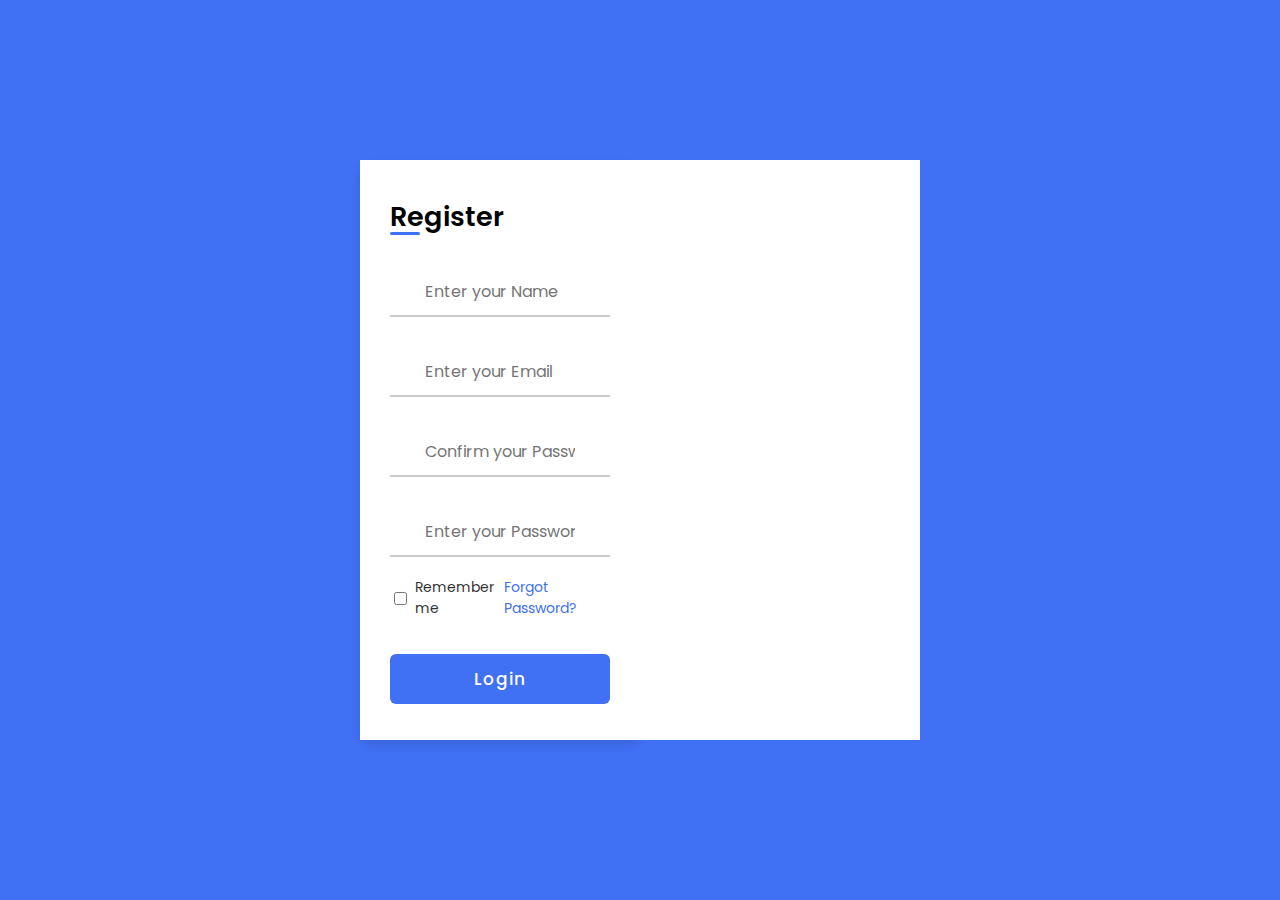
==== Html/login.html @ 5b7929e3 "MohammadKaif(webrock-06)" ====
<!DOCTYPE html>
<html lang="en">

<head>
    <meta charset="UTF-8">
    <meta http-equiv="X-UA-Compatible" content="IE=edge">
    <meta name="viewport" content="width=device-width, initial-scale=1.0">

    <!--Iconsout CSS-->
    <link rel="stylesheet" href="https://unicons.iconscout.com/release/v4.0.0/css/line.css">

    <!--CSS-->
    <link rel="stylesheet" href="style21.css">

    <title>WebRock.in:LoginSuccessful</title>
    <link rel="shortcut icon" type="image" href="img/webrock.png">
</head>

<body>
    <div class="container">
        <div class="forms">
            <div class="form Login">
                <span class="title">Register</span>
                <form action="post">
                    <div class="input-field">
                        <input type="text" placeholder="Enter your Name" required>
                        <i class="uil uil-user icon"></i>
                    </div>
                    <div class="input-field">
                        <input type="text" placeholder="Enter your Email" required>
                        <i class="uil uil-envelope icon"></i>
                    </div>
                    <div class="input-field">
                        <input type="password" class="password" placeholder="Confirm your Password" required>
                        <i class="uil uil-key-skeleton icon"></i>
                        <i class="uil uil-eye-slash showHidePw"></i>
                    </div>
                    <div class="input-field">
                        <input type="password" class="password" placeholder="Enter your Password" required>
                        <i class="uil uil-key-skeleton icon"></i>
                        <i class="uil uil-eye-slash showHidePw"></i>
                    </div>

                    <div class="checkbox-text">
                        <div class="checkbox-content">
                            <input type="checkbox" id="logCheck">
                            <label for="logCheck" class="text">Remember me</label>
                        </div>

                        <a href="./forget.html" class="text"> Forgot Password?</a>

                    </div>

                    <div class="input-field button">
                        <a href="./New.html"><input type="button" value="Login"></a>
                    </div>
                </form>

            </div>





            <!--JavaScript-->
            <script src="script.js"></script>
</body>

</html>
---- Html/style21.css ----
/*index.html*/

@import url('https://fonts.googleapis.com/css2?family=Poppins:ital,wght@0,300;0,400;0,700;1,400;1,600&display=swap');
* {
    margin: 0;
    padding: 0;
    box-sizing: border-box;
    font-family: 'Poppins', sans-serif;
}

body {
    height: 100vh;
    display: flex;
    align-items: center;
    justify-content: center;
    background-color: #4070f4;
}

.container {
    position: relative;
    max-width: 280px;
    width: 100%;
    left: -140px;
    background: #fff;
    border-radius: 10px;
    box-shadow: 0 5px 10px rgba(0, 0, 0, 0.1);
}

.container .forms {
    display: flex;
    align-items: center;
    width: 200%;
    height: 580px;
    background: #fff;
}

.container .form {
    width: 50%;
    padding: 30px;
    height: 430;
}

.container .form .title {
    position: relative;
    font-size: 27px;
    font-weight: 600;
}

.form .title::before {
    content: '';
    position: absolute;
    left: 0;
    bottom: 0;
    height: 3px;
    width: 30px;
    background-color: #4070f4;
    border-radius: 25px;
}

.form .input-field {
    position: relative;
    height: 50px;
    width: 100%;
    margin-top: 30px;
}

.input-field input {
    position: absolute;
    height: 100%;
    width: 100%;
    padding: 0 35px;
    border: none;
    outline: none;
    font-size: 16px;
    border-bottom: 2px solid #ccc;
    border-top: 2px solid transparent;
    transition: all 0.2s ease;
}

.input-field input:is(:focus,
 :valid) {
    border-bottom-color: #4070f4;
}

.input-field i {
    position: absolute;
    top: 50%;
    transform: translateY(-50%);
    color: #999;
    font-size: 23px;
}

.input-field input:is(:focus,
 :valid)~i {
    color: #4070f4;
}

.input-field i.icon {
    left: 0;
}

.input-field i.showHidePw {
    right: 0;
    cursor: pointer;
    padding: 10px;
}

.form .checkbox-text {
    display: flex;
    align-items: center;
    justify-content: space-between;
    margin-top: 20px;
}

.checkbox-text .checkbox-content {
    display: flex;
    align-items: center;
}

.checkbox-content input {
    margin: 0 8px -2px 4px;
    accent-color: #4070f4;
}

.form .text {
    color: #333;
    font-size: 14px;
}

.form a.text {
    color: #4070f4;
    text-decoration: none;
}

.form a:hover {
    text-decoration: underline;
}

.form .button {
    margin-top: 35px;
}

.form .button input {
    border: none;
    color: #fff;
    font-size: 17px;
    font-weight: 500;
    letter-spacing: 1px;
    border-radius: 6px;
    background-color: #4070f4;
    cursor: pointer;
    transition: all 0.3s ease;
}

.button input:hover {
    background-color: #265df2;
}

.form .login-signUp {
    margin-top: 30px;
    text-align: center;
}
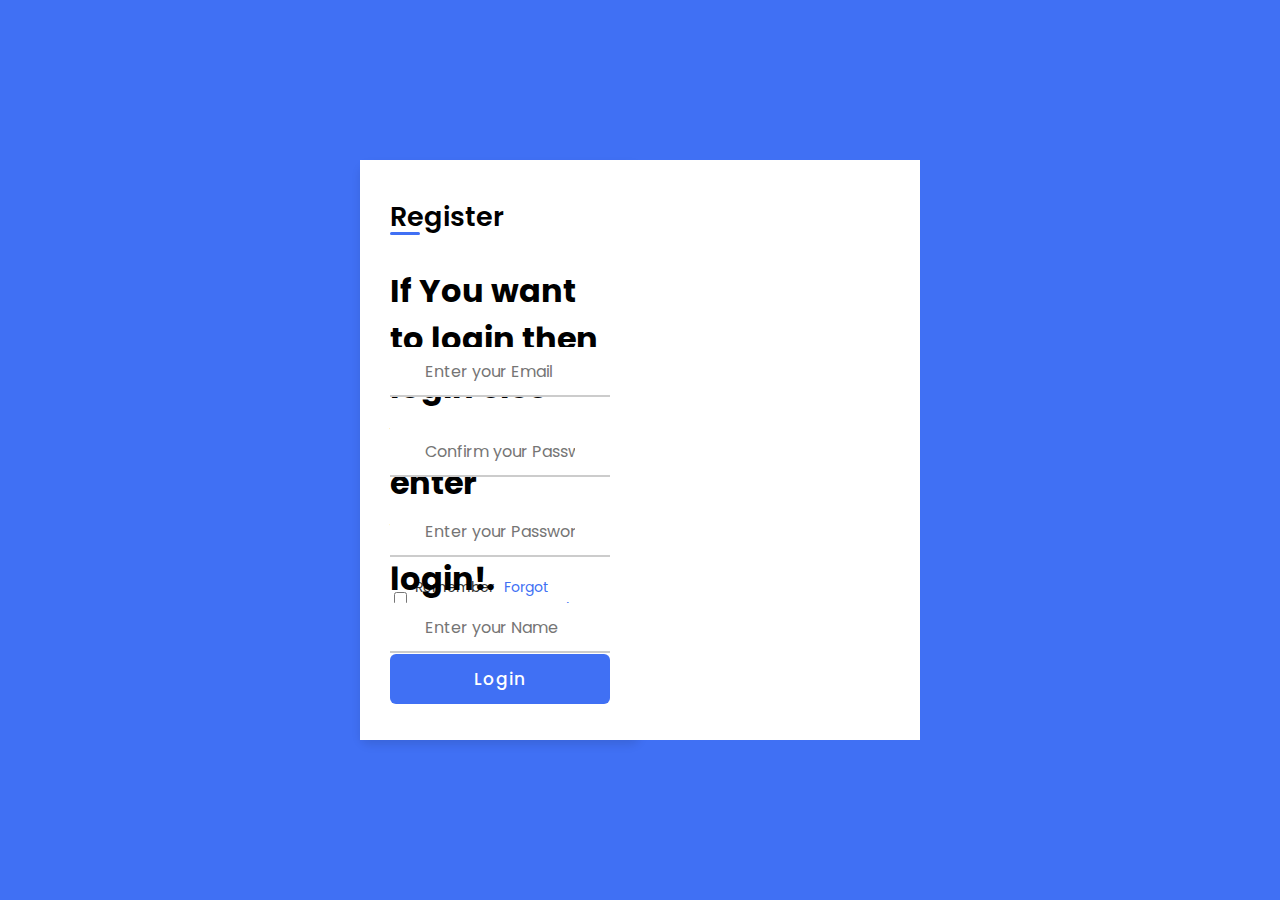
==== commit b7d0af87: "Some Updates on login page" ====
--- a/Html/login.html
+++ b/Html/login.html
@@ -23,6 +23,7 @@
                 <span class="title">Register</span>
                 <form action="post">
                     <div class="input-field">
+                        <h1>If You want to login then login else ypu can enter without login!.</h1>
                         <input type="text" placeholder="Enter your Name" required>
                         <i class="uil uil-user icon"></i>
                     </div>
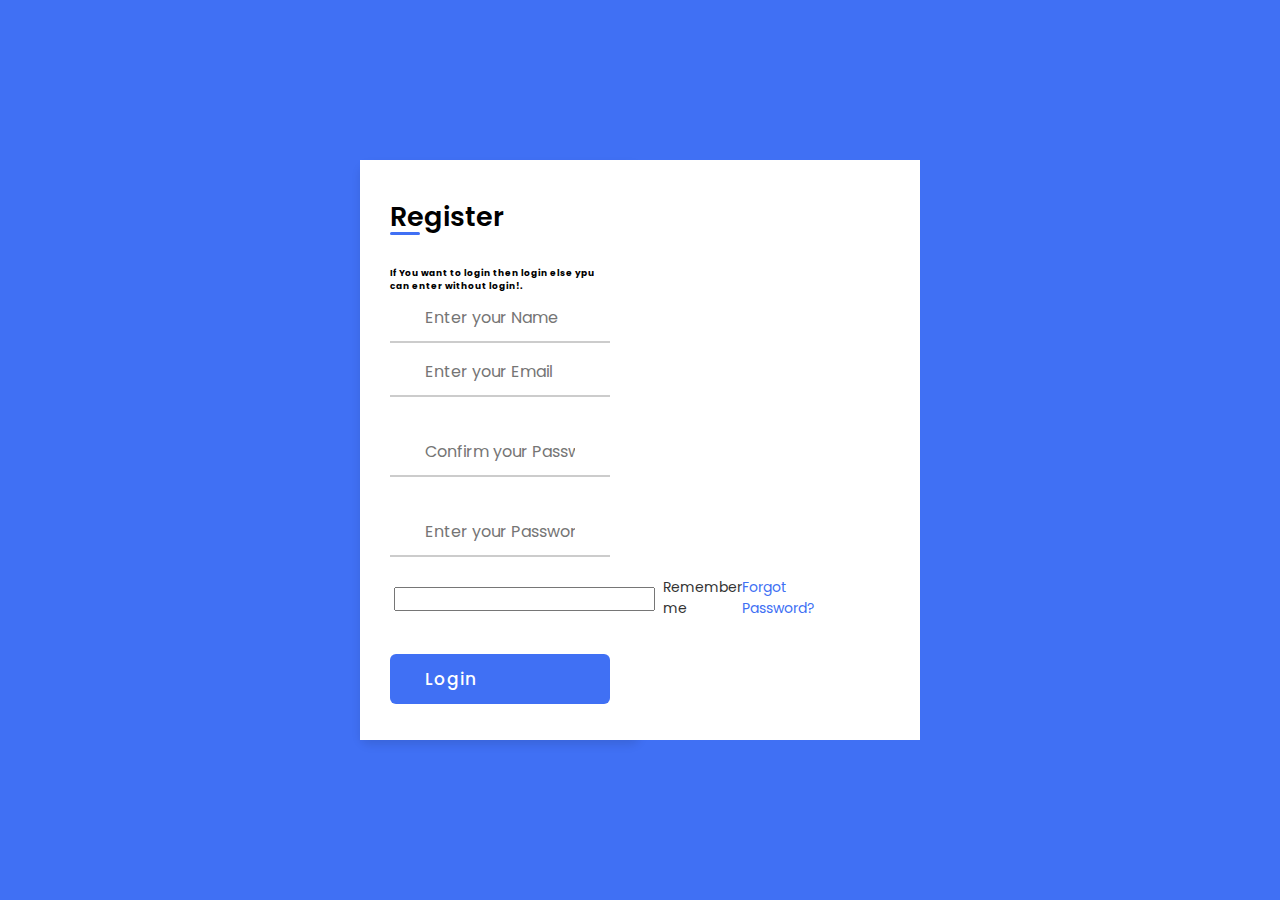
==== commit 863b99a2: "Same Change" ====
--- a/Html/login.html
+++ b/Html/login.html
@@ -19,41 +19,42 @@
 <body>
     <div class="container">
         <div class="forms">
+
             <div class="form Login">
                 <span class="title">Register</span>
-                <form action="post">
-                    <div class="input-field">
-                        <h1>If You want to login then login else ypu can enter without login!.</h1>
-                        <input type="text" placeholder="Enter your Name" required>
-                        <i class="uil uil-user icon"></i>
+                <form action=" post ">
+                    <div class="input-field ">
+                        <h1 style="font-size: xx-small" ;>If You want to login then login else ypu can enter without login!.</h1>
+                        <input type=" text " placeholder="Enter your Name " required>
+                        <i class="uil uil-user icon "></i>
                     </div>
-                    <div class="input-field">
-                        <input type="text" placeholder="Enter your Email" required>
-                        <i class="uil uil-envelope icon"></i>
+                    <div class="input-field ">
+                        <input type="text " placeholder="Enter your Email " required>
+                        <i class="uil uil-envelope icon "></i>
                     </div>
-                    <div class="input-field">
-                        <input type="password" class="password" placeholder="Confirm your Password" required>
-                        <i class="uil uil-key-skeleton icon"></i>
-                        <i class="uil uil-eye-slash showHidePw"></i>
+                    <div class="input-field ">
+                        <input type="password " class="password " placeholder="Confirm your Password " required>
+                        <i class="uil uil-key-skeleton icon "></i>
+                        <i class="uil uil-eye-slash showHidePw "></i>
                     </div>
-                    <div class="input-field">
-                        <input type="password" class="password" placeholder="Enter your Password" required>
-                        <i class="uil uil-key-skeleton icon"></i>
-                        <i class="uil uil-eye-slash showHidePw"></i>
+                    <div class="input-field ">
+                        <input type="password " class="password " placeholder="Enter your Password " required>
+                        <i class="uil uil-key-skeleton icon "></i>
+                        <i class="uil uil-eye-slash showHidePw "></i>
                     </div>
 
-                    <div class="checkbox-text">
-                        <div class="checkbox-content">
-                            <input type="checkbox" id="logCheck">
-                            <label for="logCheck" class="text">Remember me</label>
+                    <div class="checkbox-text ">
+                        <div class="checkbox-content ">
+                            <input type="checkbox " id="logCheck ">
+                            <label for="logCheck " class="text ">Remember me</label>
                         </div>
 
-                        <a href="./forget.html" class="text"> Forgot Password?</a>
+                        <a href="./forget.html " class="text "> Forgot Password?</a>
 
                     </div>
 
-                    <div class="input-field button">
-                        <a href="./New.html"><input type="button" value="Login"></a>
+                    <div class="input-field button ">
+                        <a href="./New.html "><input type="button " value="Login "></a>
                     </div>
                 </form>
 
@@ -64,7 +65,7 @@
 
 
             <!--JavaScript-->
-            <script src="script.js"></script>
+            <script src="script.js "></script>
 </body>
 
 </html>